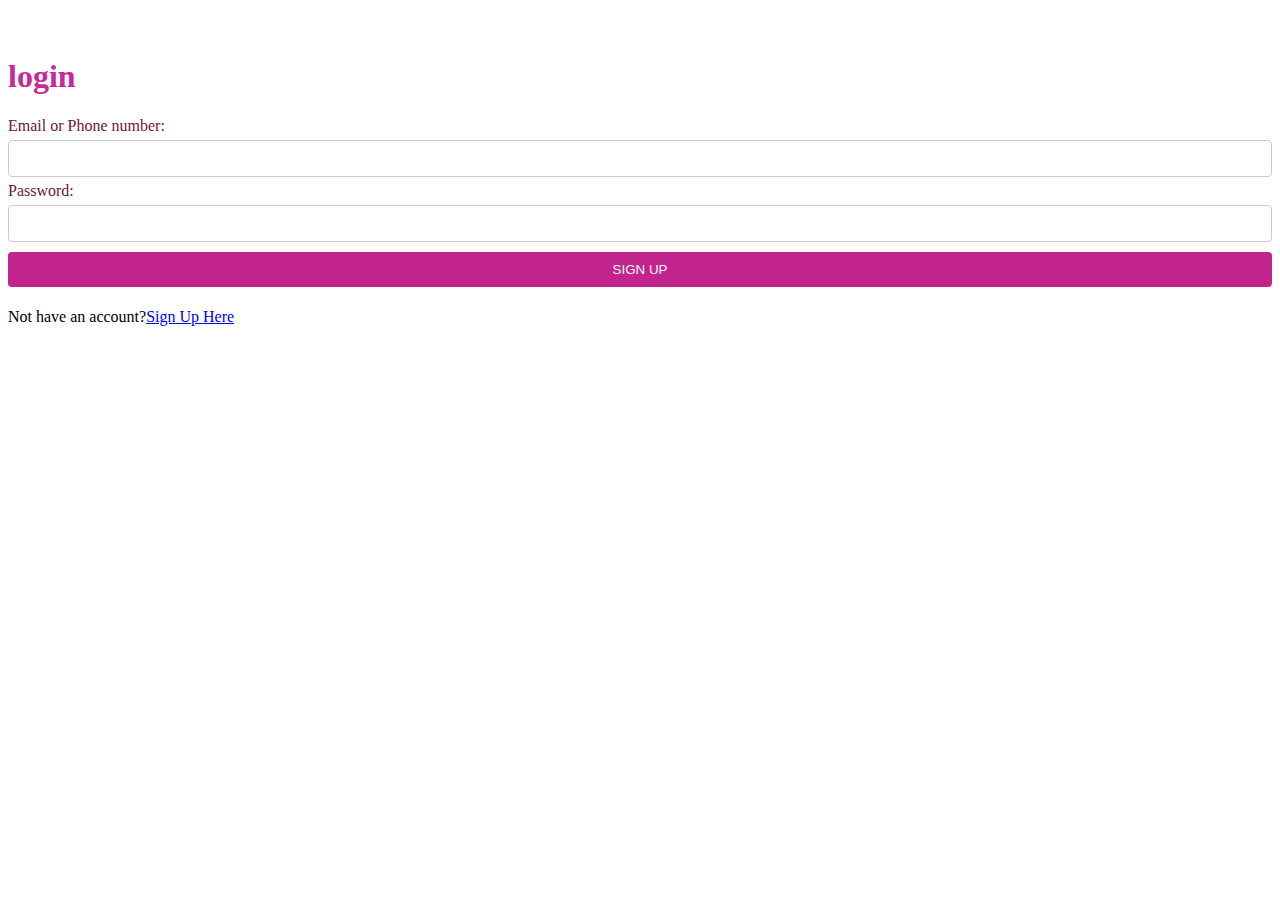
==== index/login.html @ 036fe743 "Add files via upload" ====
<!DOCTYPE html>
<html lang="en">
<head>
    <meta charset="UTF-8">
    
    <title>Login</title>
    <link rel="stylesheet" href="../styles/signupcss.css">
    <style>

label {
            color: #6f1442;
        }
        
        input[type="text"],
        input[type="password"],
        input[type="submit"] {
            width: 100%;
            padding: 10px;
            margin: 5px 0;
            border: 1px solid #ccc;
            border-radius: 4px;
            box-sizing: border-box;
        }
        
        /* Styling for button */
        input[type="submit"] {
            background-color:  #c2248e;
            color: #f7f5f6;
            border: none;
            cursor: pointer;
        }
        
        /* Change the button color on hover */
        input[type="submit"]:hover {
            background-color: rgb(214, 144, 199);
        } 
    </style>
</head>
<body>
    <div class="img-container">
        <img src="../pics/logo.jpg" height="25px" width="15px" >
    </div>

        <div class="login">
            
            <h1 style="color: #c52a97;">login</h1>
            <form>
        <form action="">
        <label for="email-or-phone">Email or Phone number:</label><br>
        <input type="text" id="email-or-phone" name="email-or-phone"><br>

        <label for="password">Password:</label><br>
        <input type="password" id="password" name="password"><br>
        <a href="../index.html"><input type="submit" value="SIGN UP"></a>
    </form>
    </div>
    
   <p class="signup1"> Not have an account?<a href="signup.html">Sign Up Here </p> 
   
</body>
</html>
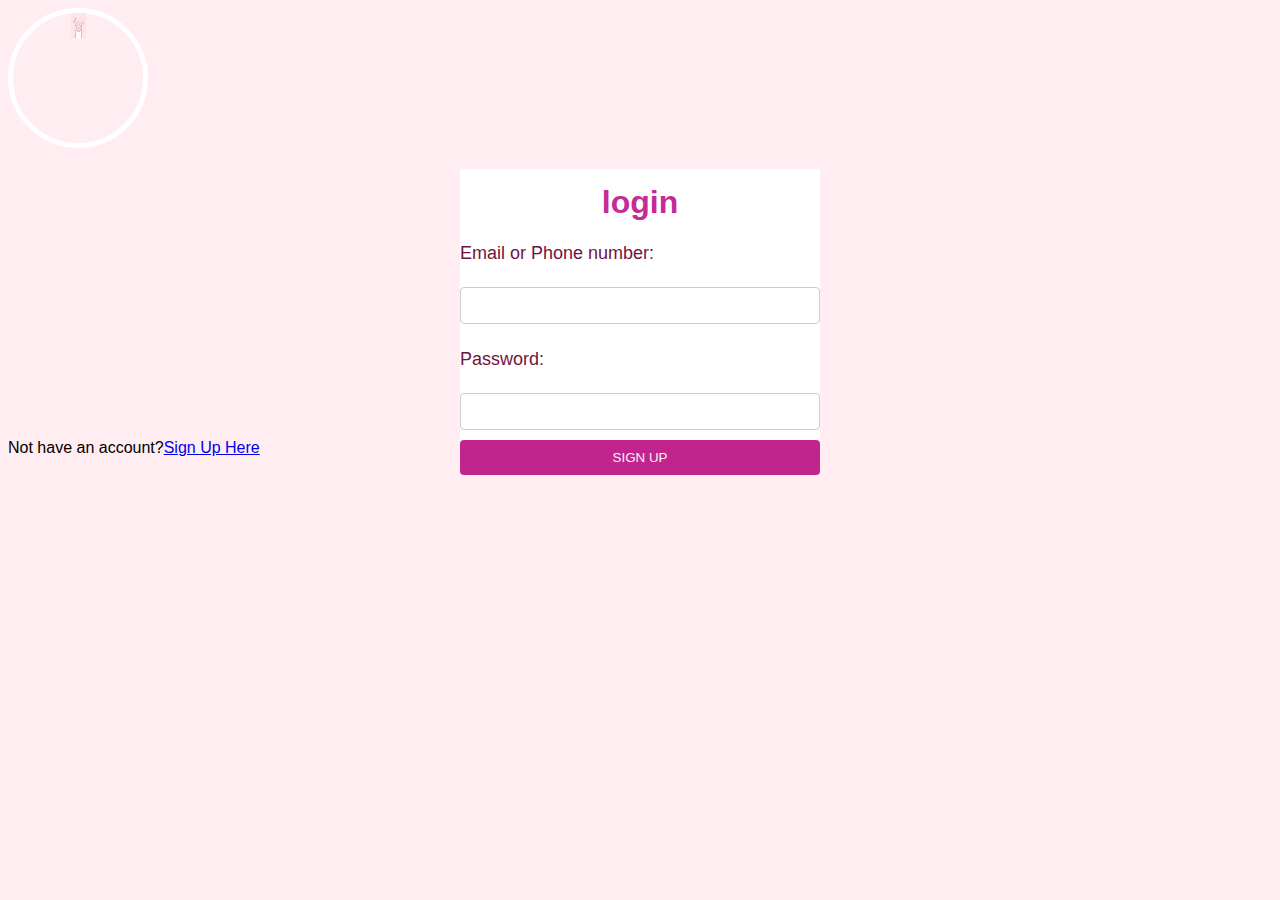
==== commit c682edde: "Update login.html" ====
--- a/index/login.html
+++ b/index/login.html
@@ -58,4 +58,4 @@
    <p class="signup1"> Not have an account?<a href="signup.html">Sign Up Here </p> 
    
 </body>
-</html>+</html>
--- a/styles/signupcss.css
+++ b/styles/signupcss.css
@@ -0,0 +1,76 @@
+body{
+background-color: #ffedf1;
+font-family:'Roboto',sans-serif;
+
+}
+.signup{
+width: 360px;
+height: 900px;
+margin: auto;
+background-color: white;
+border-radius:3px ;
+
+}
+
+.img-container{
+    width: 130px;
+    height: 130px;
+    text-align:center;
+    size: 15px;
+    border: 5px solid #fff;
+    border-radius: 70%;
+
+}
+
+.login{
+    width: 360px;
+    height: 280px;
+    margin: auto;
+    background-color: white;
+    border-radius:3px ;
+    
+    
+}
+h1{
+    text-align:center;
+    padding-top: 15px;
+    
+}
+
+
+form label{
+
+    display: flex;
+    margin-top: 20px;
+    font-size: 18px;
+}
+
+form input{
+    width: 360px;
+    padding:8px;
+    border:none;
+    border:1px solid gray;
+    border-radius: 6px;
+    outline:none;
+}
+
+input[type="button"]{
+
+width:320px;
+height: 35px;
+margin-top:20px;
+border:none;
+background-color: #cd0e7dd9;
+color:white;
+font-size: 25px;
+
+}
+
+p{
+
+    text-align: left;
+    color:black;
+    margin-top: -10px;
+    font: size 15px;
+}
+
